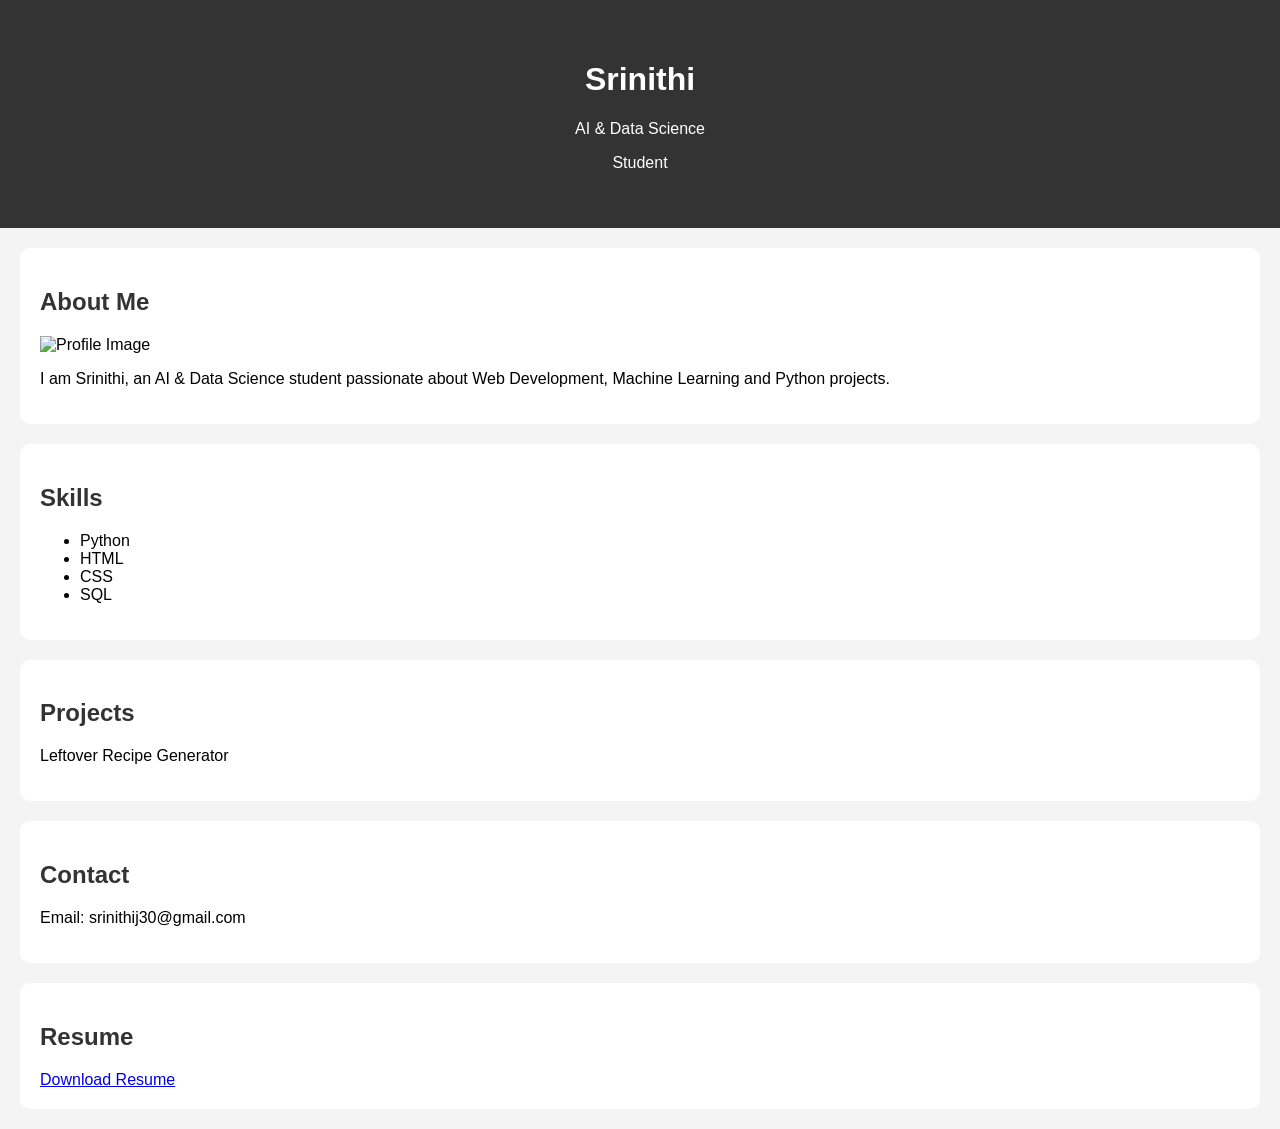
==== Desktop/CODSOFT/Portfolio/index.html @ 53b194e0 "Updated Portfolio Website" ====
<!DOCTYPE html>
<html lang="en">
<head>
    <meta charset="UTF-8">
    <meta name="viewport" content="width=device-width, initial-scale=1.0">
    <title>Portfolio</title>

    <link rel="stylesheet" href="style.css">
</head>

<body>

    <header>
        <h1>Srinithi</h1>
        <p>AI & Data Science </p>
           <p>Student</p>
    </header>

    <section>
        <h2>About Me</h2>
        <img src="https://via.placeholder.com/150" alt="Profile Image">
<p>
I am Srinithi, an AI & Data Science student passionate about
Web Development, Machine Learning and Python projects.
</p>
    </section>

    <section>
        <h2>Skills</h2>

        <ul>
            <li>Python</li>
            <li>HTML</li>
            <li>CSS</li>
            <li>SQL</li>
        </ul>
    </section>

    <section>
        <h2>Projects</h2>

        <p>Leftover Recipe Generator</p>
    </section>

    <section>
        <h2>Contact</h2>

        <p>Email: srinithij30@gmail.com</p>
    </section>
    <section>
    <h2>Resume</h2>

    <a href="#">Download Resume</a>
</section>

</body>
</html>
---- Desktop/CODSOFT/Portfolio/style.css ----
body{
    font-family: Arial;
    margin:0;
    padding:0;
    background:#f4f4f4;
}

header{
    background:#333;
    color:white;
    text-align:center;
    padding:40px;
}

section{
    background:white;
    margin:20px;
    padding:20px;
    border-radius:10px;
}

h2{
    color:#333;
}
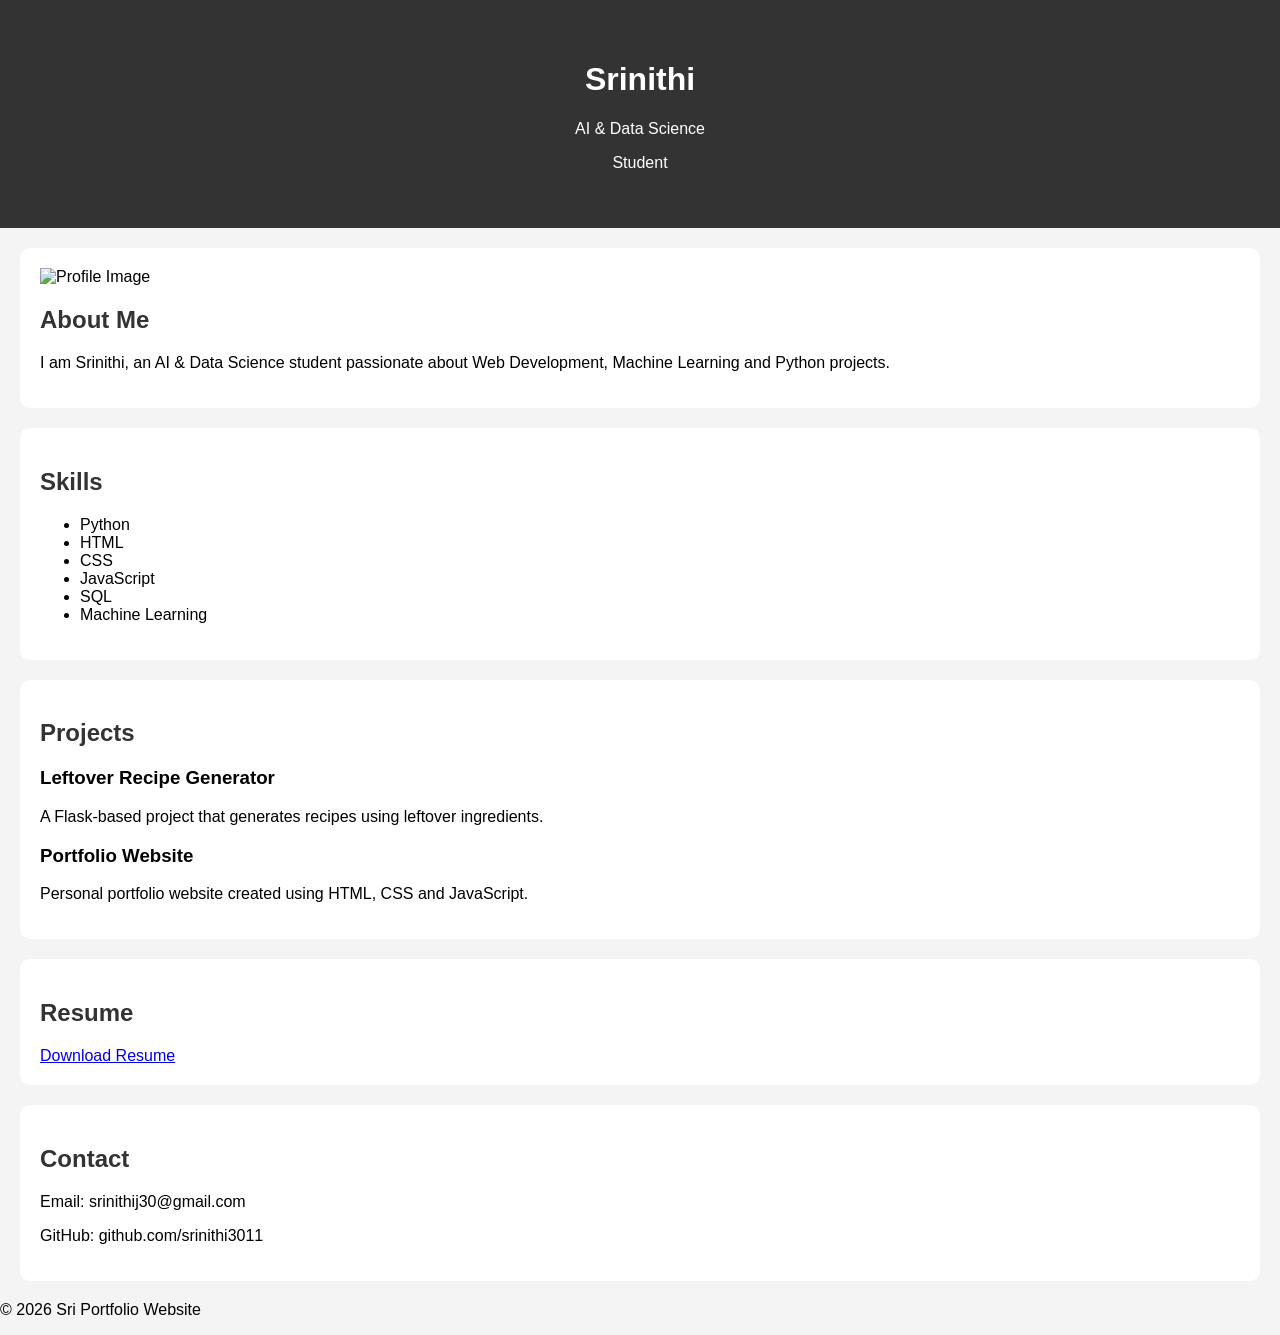
==== commit eed8be32: "Completed Portfolio Website" ====
--- a/Desktop/CODSOFT/Portfolio/index.html
+++ b/Desktop/CODSOFT/Portfolio/index.html
@@ -1,9 +1,10 @@
 <!DOCTYPE html>
 <html lang="en">
+
 <head>
     <meta charset="UTF-8">
     <meta name="viewport" content="width=device-width, initial-scale=1.0">
-    <title>Portfolio</title>
+    <title>Sri Portfolio</title>
 
     <link rel="stylesheet" href="style.css">
 </head>
@@ -13,45 +14,73 @@
     <header>
         <h1>Srinithi</h1>
         <p>AI & Data Science </p>
-           <p>Student</p>
+            <p>Student</p>
     </header>
 
-    <section>
+    <section class="about">
+        <img src="https://via.placeholder.com/150" alt="Profile Image">
+
         <h2>About Me</h2>
-        <img src="https://via.placeholder.com/150" alt="Profile Image">
-<p>
-I am Srinithi, an AI & Data Science student passionate about
-Web Development, Machine Learning and Python projects.
-</p>
+
+        <p>
+            I am Srinithi, an AI & Data Science student passionate about
+            Web Development, Machine Learning and Python projects.
+        </p>
     </section>
 
     <section>
         <h2>Skills</h2>
 
-        <ul>
+        <ul class="skills">
             <li>Python</li>
             <li>HTML</li>
             <li>CSS</li>
+            <li>JavaScript</li>
             <li>SQL</li>
+            <li>Machine Learning</li>
         </ul>
     </section>
 
     <section>
         <h2>Projects</h2>
 
-        <p>Leftover Recipe Generator</p>
+        <div class="project">
+            <h3>Leftover Recipe Generator</h3>
+
+            <p>
+                A Flask-based project that generates recipes using leftover ingredients.
+            </p>
+        </div>
+
+        <div class="project">
+            <h3>Portfolio Website</h3>
+
+            <p>
+                Personal portfolio website created using HTML, CSS and JavaScript.
+            </p>
+        </div>
+    </section>
+
+    <section>
+        <h2>Resume</h2>
+
+        <a href="#">Download Resume</a>
     </section>
 
     <section>
         <h2>Contact</h2>
 
         <p>Email: srinithij30@gmail.com</p>
+
+        <p>GitHub: github.com/srinithi3011</p>
     </section>
-    <section>
-    <h2>Resume</h2>
 
-    <a href="#">Download Resume</a>
-</section>
+    <footer>
+        <p>© 2026 Sri Portfolio Website</p>
+    </footer>
+
+    <script src="script.js"></script>
 
 </body>
+
 </html>
